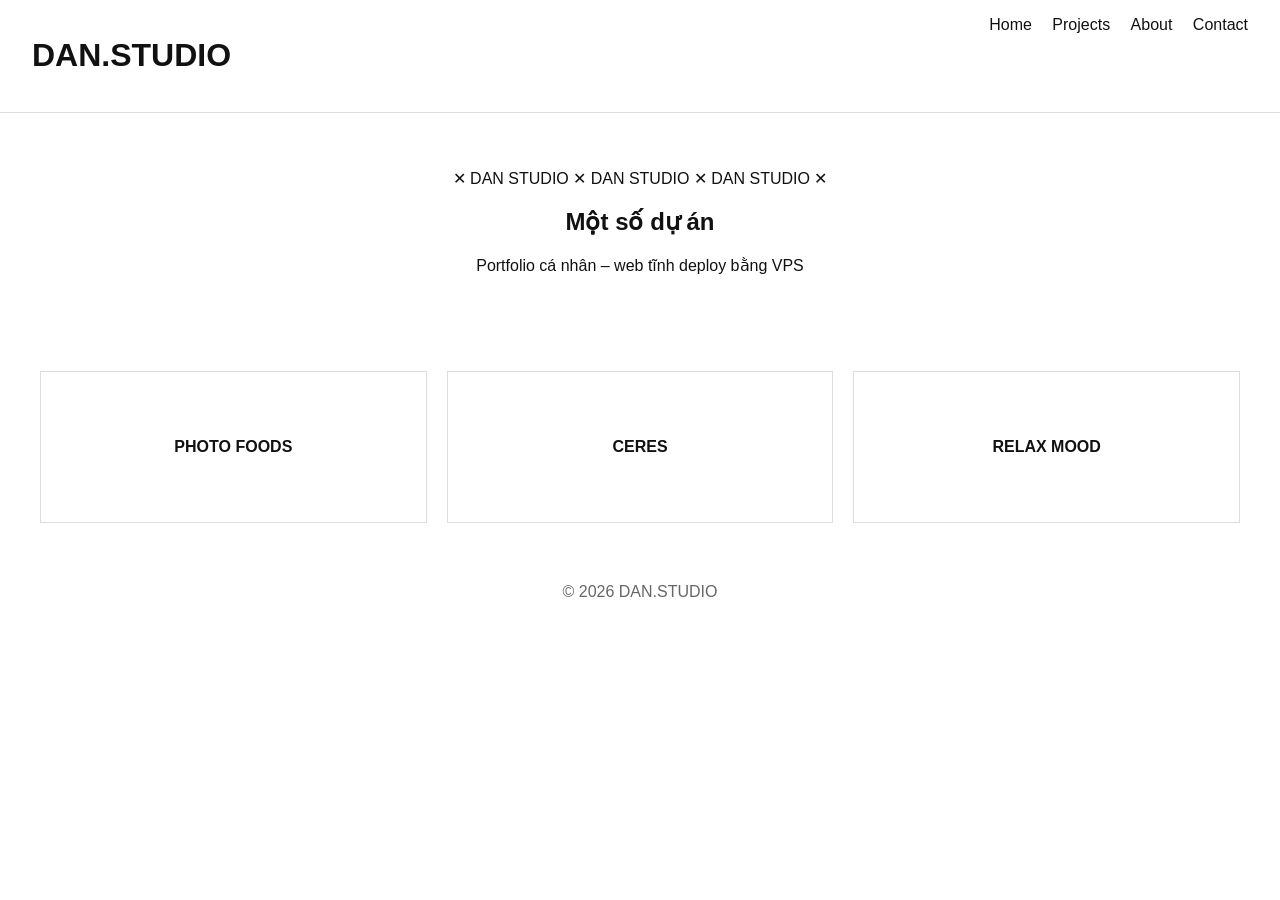
==== index.html @ bf39e1df "init danstudio website" ====
<!doctype html>
<html lang="vi">
<head>
  <meta charset="utf-8">
  <title>DAN.STUDIO</title>
  <link rel="stylesheet" href="style.css">
</head>
<body>

<header>
  <h1>DAN.STUDIO</h1>
  <nav>
    <a href="#">Home</a>
    <a href="#">Projects</a>
    <a href="#">About</a>
    <a href="#">Contact</a>
  </nav>
</header>

<section class="hero">
  <p>✕ DAN STUDIO ✕ DAN STUDIO ✕ DAN STUDIO ✕</p>
  <h2>Một số dự án</h2>
  <p>Portfolio cá nhân – web tĩnh deploy bằng VPS</p>
</section>

<section class="projects">
  <div class="card">PHOTO FOODS</div>
  <div class="card">CERES</div>
  <div class="card">RELAX MOOD</div>
</section>

<footer>
  © 2026 DAN.STUDIO
</footer>

<script src="script.js"></script>
</body>
</html>
---- style.css ----
body {
  font-family: Arial, sans-serif;
  margin: 0;
  background: #fff;
  color: #111;
}

header {
  display: flex;
  justify-content: space-between;
  padding: 16px 32px;
  border-bottom: 1px solid #ddd;
}

nav a {
  margin-left: 16px;
  text-decoration: none;
  color: #111;
}

.hero {
  text-align: center;
  padding: 40px 20px;
}

.projects {
  display: grid;
  grid-template-columns: repeat(3, 1fr);
  gap: 20px;
  padding: 40px;
}

.card {
  height: 150px;
  border: 1px solid #ddd;
  display: flex;
  align-items: center;
  justify-content: center;
  font-weight: bold;
}

footer {
  text-align: center;
  padding: 20px;
  color: #666;
}
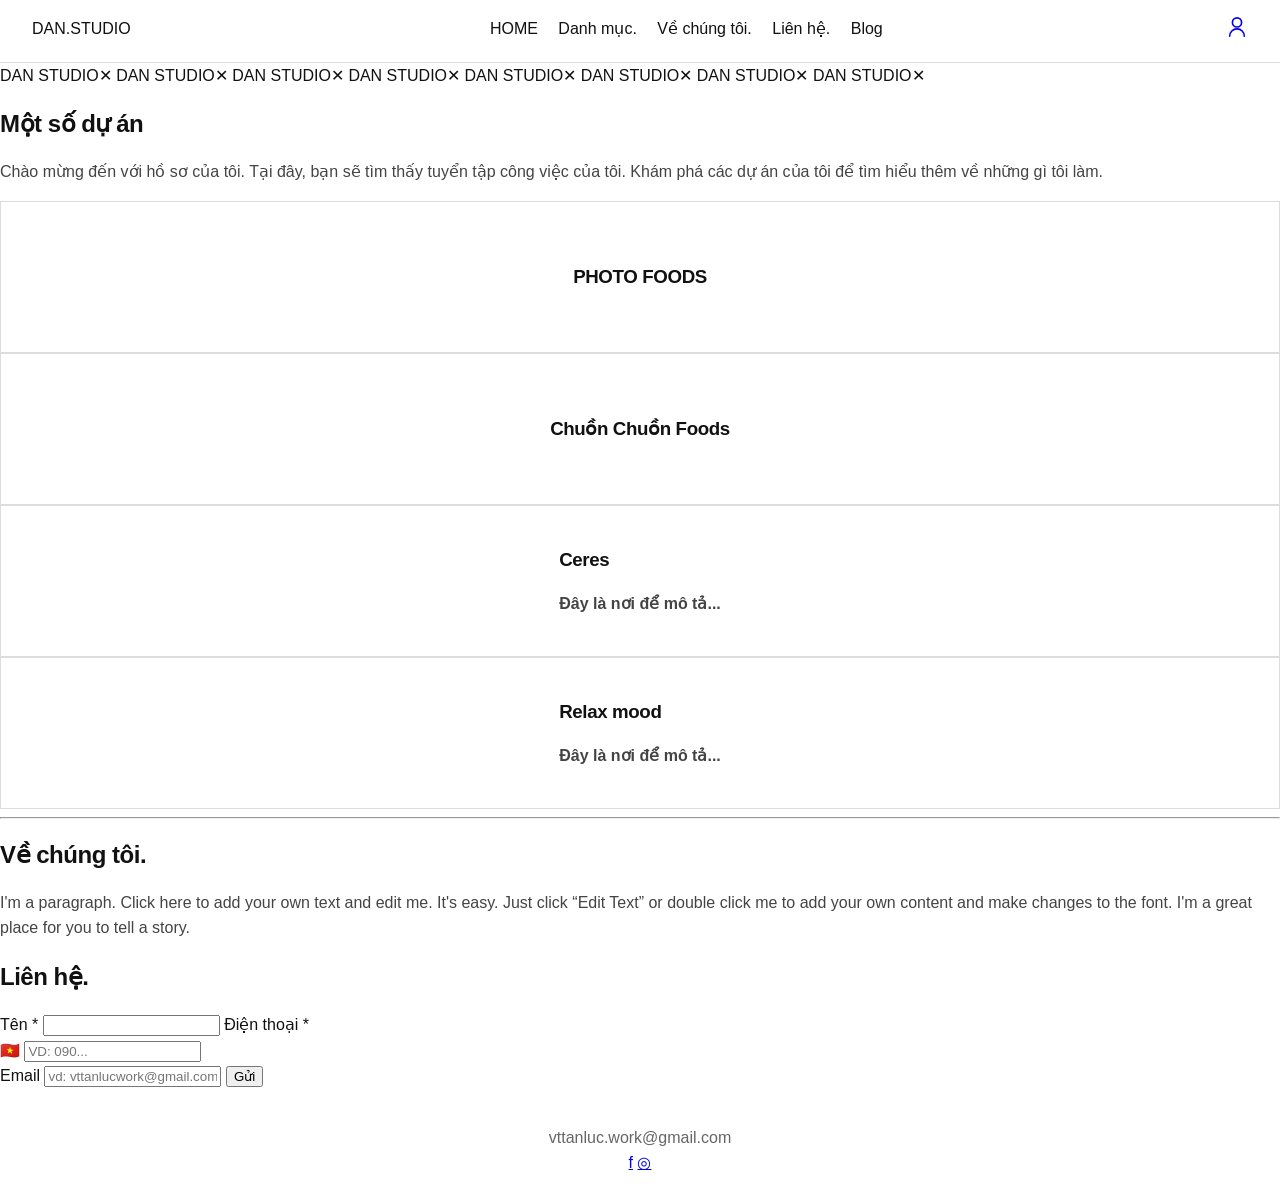
==== commit c5305b75: "update" ====
--- a/index.html
+++ b/index.html
@@ -1,38 +1,141 @@
 <!doctype html>
 <html lang="vi">
 <head>
-  <meta charset="utf-8">
+  <meta charset="utf-8" />
+  <meta name="viewport" content="width=device-width,initial-scale=1" />
   <title>DAN.STUDIO</title>
-  <link rel="stylesheet" href="style.css">
+  <link rel="stylesheet" href="style.css" />
 </head>
+
 <body>
+  <!-- TOP BAR -->
+  <header class="topbar" id="top">
+    <div class="topbar__brand">DAN.STUDIO</div>
 
-<header>
-  <h1>DAN.STUDIO</h1>
-  <nav>
-    <a href="#">Home</a>
-    <a href="#">Projects</a>
-    <a href="#">About</a>
-    <a href="#">Contact</a>
-  </nav>
-</header>
+    <nav class="topbar__nav">
+      <a class="nav__item nav__item--active" href="#top">HOME</a>
+      <a class="nav__item" href="#projects">Danh mục.</a>
+      <a class="nav__item" href="#about">Về chúng tôi.</a>
+      <a class="nav__item" href="#contact">Liên hệ.</a>
+      <a class="nav__item" href="#blog">Blog</a>
+    </nav>
 
-<section class="hero">
-  <p>✕ DAN STUDIO ✕ DAN STUDIO ✕ DAN STUDIO ✕</p>
-  <h2>Một số dự án</h2>
-  <p>Portfolio cá nhân – web tĩnh deploy bằng VPS</p>
-</section>
+    <a class="topbar__user" href="#contact" aria-label="User">
+      <!-- icon user (SVG) -->
+      <svg width="22" height="22" viewBox="0 0 24 24" fill="none">
+        <path d="M12 12c2.761 0 5-2.239 5-5S14.761 2 12 2 7 4.239 7 7s2.239 5 5 5Z" stroke="currentColor" stroke-width="1.8"/>
+        <path d="M4 22c0-4.418 3.582-8 8-8s8 3.582 8 8" stroke="currentColor" stroke-width="1.8" stroke-linecap="round"/>
+      </svg>
+    </a>
+  </header>
 
-<section class="projects">
-  <div class="card">PHOTO FOODS</div>
-  <div class="card">CERES</div>
-  <div class="card">RELAX MOOD</div>
-</section>
+  <!-- MARQUEE LINE -->
+  <section class="marquee" aria-label="Marquee">
+    <div class="marquee__track">
+      <span>DAN STUDIO</span><span class="x">✕</span>
+      <span>DAN STUDIO</span><span class="x">✕</span>
+      <span>DAN STUDIO</span><span class="x">✕</span>
+      <span>DAN STUDIO</span><span class="x">✕</span>
+      <span>DAN STUDIO</span><span class="x">✕</span>
+      <span>DAN STUDIO</span><span class="x">✕</span>
+      <span>DAN STUDIO</span><span class="x">✕</span>
+      <span>DAN STUDIO</span><span class="x">✕</span>
+    </div>
+  </section>
 
-<footer>
-  © 2026 DAN.STUDIO
-</footer>
+  <!-- PROJECTS -->
+  <main class="container">
+    <section class="section" id="projects">
+      <h1 class="title">Một số dự án</h1>
+      <p class="lead">
+        Chào mừng đến với hồ sơ của tôi. Tại đây, bạn sẽ tìm thấy tuyển tập công việc của tôi.
+        Khám phá các dự án của tôi để tìm hiểu thêm về những gì tôi làm.
+      </p>
 
-<script src="script.js"></script>
+      <div class="cards">
+        <article class="card">
+          <a class="card__thumb card__thumb--placeholder" href="#" aria-label="Photo Foods"></a>
+          <div class="card__meta">
+            <h3 class="card__name">PHOTO FOODS</h3>
+            <p class="card__desc"></p>
+          </div>
+        </article>
+
+        <article class="card">
+          <a class="card__thumb card__thumb--placeholder" href="#" aria-label="Chuồn Chuồn Foods"></a>
+          <div class="card__meta">
+            <h3 class="card__name">Chuồn Chuồn Foods</h3>
+            <p class="card__desc"></p>
+          </div>
+        </article>
+
+        <article class="card">
+          <a class="card__thumb card__thumb--ceres" href="#" aria-label="Ceres"></a>
+          <div class="card__meta">
+            <h3 class="card__name">Ceres</h3>
+            <p class="card__desc">Đây là nơi để mô tả...</p>
+          </div>
+        </article>
+
+        <article class="card">
+          <a class="card__thumb card__thumb--relax" href="#" aria-label="Relax mood"></a>
+          <div class="card__meta">
+            <h3 class="card__name">Relax mood</h3>
+            <p class="card__desc">Đây là nơi để mô tả...</p>
+          </div>
+        </article>
+      </div>
+
+      <hr class="divider" />
+    </section>
+
+    <!-- ABOUT -->
+    <section class="section" id="about">
+      <h2 class="subtitle">Về chúng tôi.</h2>
+      <p class="about">
+        I'm a paragraph. Click here to add your own text and edit me. It's easy. Just click “Edit Text”
+        or double click me to add your own content and make changes to the font. I'm a great place for
+        you to tell a story.
+      </p>
+    </section>
+
+    <!-- CONTACT -->
+    <section class="section" id="contact">
+      <h2 class="subtitle">Liên hệ.</h2>
+
+      <form class="form" id="contactForm">
+        <label class="field">
+          <span class="field__label">Tên *</span>
+          <input class="field__input" name="name" type="text" required />
+        </label>
+
+        <label class="field">
+          <span class="field__label">Điện thoại *</span>
+          <div class="phone">
+            <span class="phone__flag" title="VN">🇻🇳</span>
+            <input class="field__input phone__input" name="phone" type="tel" required placeholder="VD: 090..." />
+          </div>
+        </label>
+
+        <label class="field">
+          <span class="field__label">Email</span>
+          <input class="field__input" name="email" type="email" placeholder="vd: vttanlucwork@gmail.com" />
+        </label>
+
+        <button class="btn" type="submit">Gửi</button>
+        <p class="hint" id="hint"></p>
+      </form>
+
+      <footer class="footer">
+        <div class="footer__email">vttanluc.work@gmail.com</div>
+        <div class="footer__icons">
+          <a href="#" aria-label="Facebook" class="social">f</a>
+          <a href="#" aria-label="Instagram" class="social">◎</a>
+        </div>
+      </footer>
+    </section>
+  </main>
+
+  <script src="script.js"></script>
 </body>
 </html>
--- a/style.css
+++ b/style.css
@@ -44,3 +44,27 @@
   padding: 20px;
   color: #666;
 }
+/* === Typography giống Wix hơn === */
+body {
+  line-height: 1.6;
+}
+
+h1, h2, h3 {
+  line-height: 1.3;
+  letter-spacing: -0.02em;
+}
+
+p {
+  color: #444;
+}
+<div class="card">PHOTO FOODS</div>
+.card {
+  border-radius: 20px;
+  background: #f3f3f3;
+  padding: 20px;
+  transition: all 0.3s ease;
+}
+
+.card:hover {
+  transform: translateY(-4px);
+}
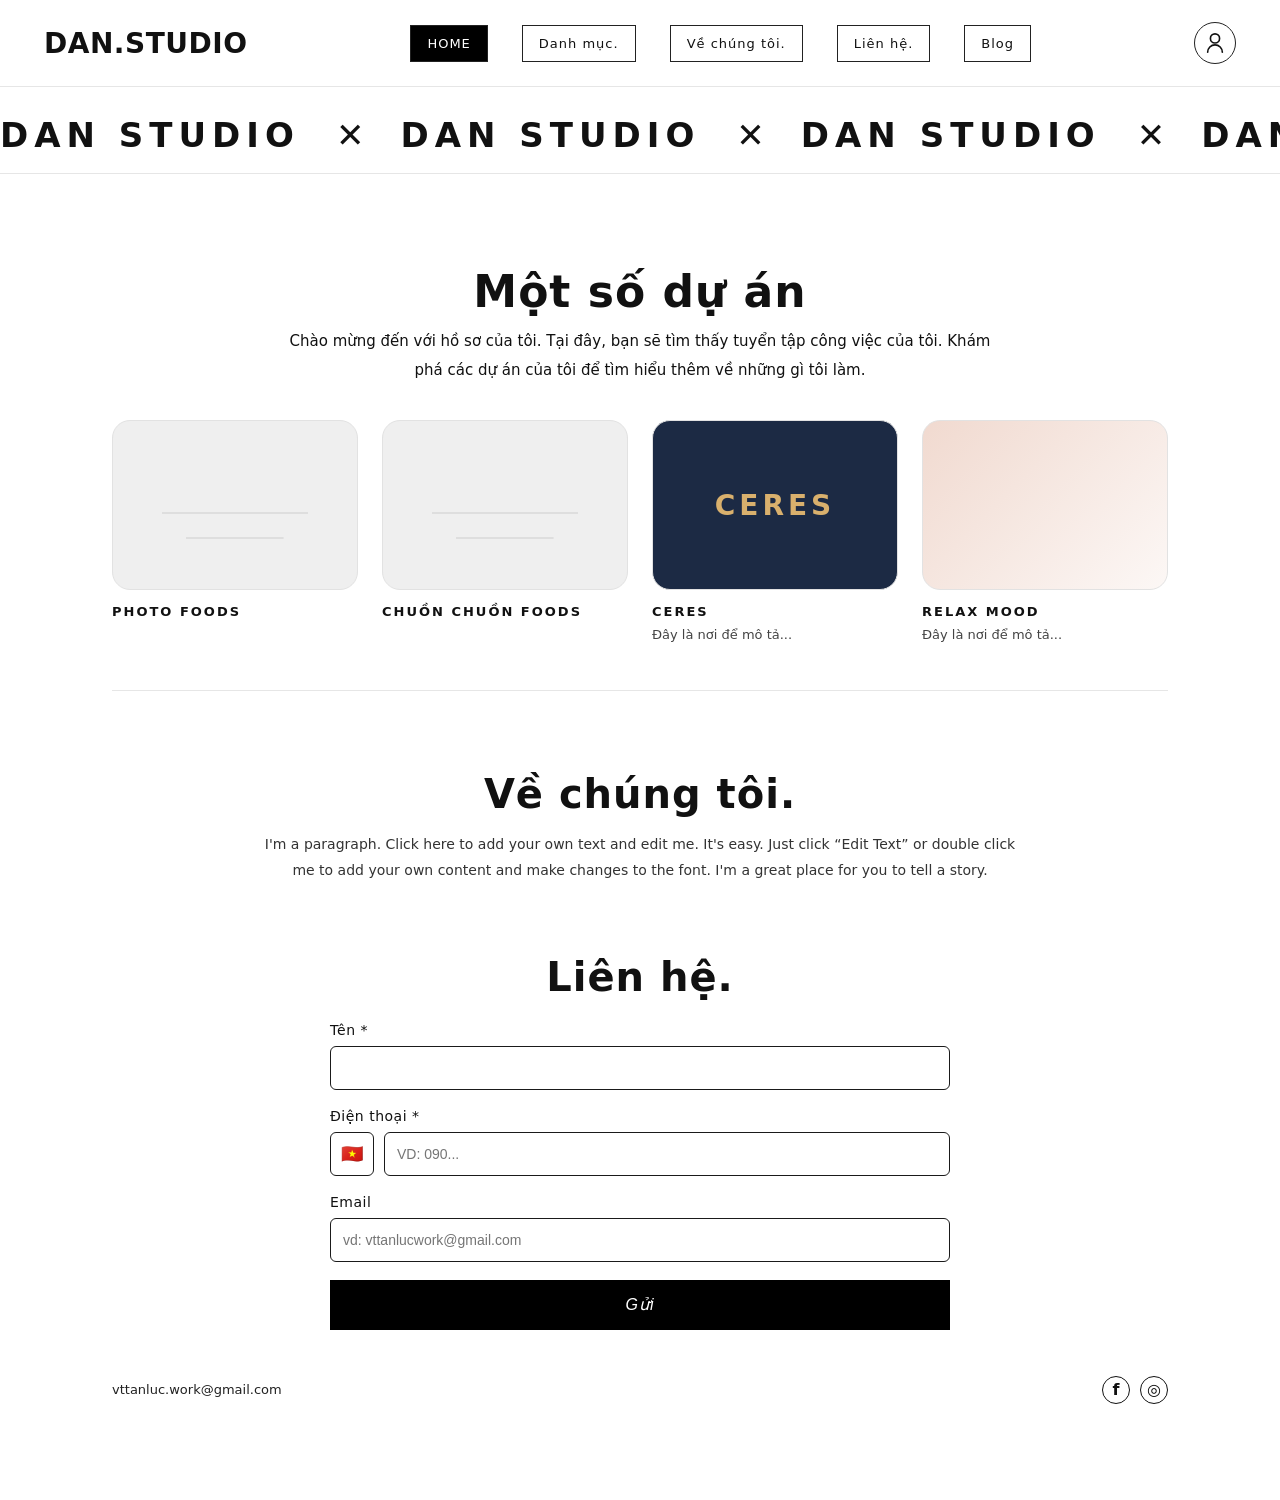
==== commit b6653e0a: "update" ====
--- a/index.html
+++ b/index.html
@@ -13,12 +13,13 @@
     <div class="topbar__brand">DAN.STUDIO</div>
 
     <nav class="topbar__nav">
-      <a class="nav__item nav__item--active" href="#top">HOME</a>
-      <a class="nav__item" href="#projects">Danh mục.</a>
-      <a class="nav__item" href="#about">Về chúng tôi.</a>
-      <a class="nav__item" href="#contact">Liên hệ.</a>
-      <a class="nav__item" href="#blog">Blog</a>
-    </nav>
+  <a class="nav__item nav__item--active" href="index.html">HOME</a>
+  <a class="nav__item" href="danh-muc.html">Danh mục.</a>
+  <a class="nav__item" href="about.html">Về chúng tôi.</a>
+  <a class="nav__item" href="contact.html">Liên hệ.</a>
+  <a class="nav__item" href="blog.html">Blog</a>
+</nav>
+
 
     <a class="topbar__user" href="#contact" aria-label="User">
       <!-- icon user (SVG) -->
--- a/style.css
+++ b/style.css
@@ -1,70 +1,461 @@
+/* ===== Base ===== */
+* { box-sizing: border-box; }
+html, body { height: 100%; }
 body {
-  font-family: Arial, sans-serif;
   margin: 0;
+  font-family: system-ui, -apple-system, Segoe UI, Roboto, Arial, sans-serif;
+  color: #111;
   background: #fff;
-  color: #111;
-}
-
-header {
-  display: flex;
-  justify-content: space-between;
-  padding: 16px 32px;
-  border-bottom: 1px solid #ddd;
-}
-
-nav a {
-  margin-left: 16px;
-  text-decoration: none;
-  color: #111;
-}
-
-.hero {
-  text-align: center;
-  padding: 40px 20px;
-}
-
-.projects {
-  display: grid;
+}
+
+a { color: inherit; }
+
+/* ===== Topbar (Wix-like tabs) ===== */
+.topbar{
+  display:flex;
+  align-items:center;
+  justify-content:space-between;
+  padding: 22px 44px;
+  border-bottom: 1px solid #e6e6e6;
+}
+
+.topbar__brand{
+  font-weight: 800;
+  font-size: 28px;
+  letter-spacing: 0.5px;
+}
+
+.topbar__nav{
+  display:flex;
+  gap: 34px;
+  align-items:center;
+}
+
+.nav__item{
+  text-decoration:none;
+  font-size: 13px;
+  letter-spacing: 1px;
+  padding: 10px 16px;
+  border: 1px solid #222;
+  background: #fff;
+}
+
+.nav__item--active{
+  background:#000;
+  color:#fff;
+}
+
+.topbar__user{
+  display:inline-flex;
+  align-items:center;
+  justify-content:center;
+  width: 42px;
+  height: 42px;
+  border: 1px solid #222;
+  border-radius: 999px;
+  text-decoration:none;
+}
+
+/* ===== Marquee line ===== */
+.marquee{
+  padding: 18px 0 0;
+  overflow: hidden;
+  user-select:none;
+}
+
+.marquee__track{
+  display:flex;
+  gap: 28px;
+  align-items:center;
+  white-space: nowrap;
+  padding: 10px 0 18px;
+  border-bottom: 1px solid #e6e6e6;
+  font-weight: 800;
+  font-size: 34px;
+  letter-spacing: 6px;
+  text-transform: uppercase;
+  transform: translateX(0);
+  animation: scroll 18s linear infinite;
+}
+
+.marquee__track .x{
+  font-weight: 600;
+  letter-spacing: 0;
+  margin: 0 8px;
+}
+
+@keyframes scroll{
+  0% { transform: translateX(0); }
+  100% { transform: translateX(-50%); }
+}
+
+/* ===== Layout container ===== */
+.container{
+  max-width: 1100px;
+  margin: 0 auto;
+  padding: 54px 22px 70px;
+}
+
+.section{
+  padding: 26px 0;
+}
+
+.title{
+  text-align:center;
+  font-size: 44px;
+  margin: 12px 0 10px;
+  letter-spacing: 1px;
+}
+
+.lead{
+  max-width: 720px;
+  margin: 0 auto 36px;
+  text-align:center;
+  line-height: 1.9;
+  font-size: 15px;
+}
+
+/* ===== Cards ===== */
+.cards{
+  display:grid;
+  grid-template-columns: repeat(4, 1fr);
+  gap: 24px;
+  align-items:start;
+  margin-top: 10px;
+}
+
+.card{ display:block; }
+.card__thumb{
+  display:block;
+  height: 170px;
+  border-radius: 18px;
+  background: #ececec;
+  border: 1px solid #e2e2e2;
+  overflow:hidden;
+}
+
+.card__thumb--placeholder{
+  position: relative;
+  background: #efefef;
+}
+.card__thumb--placeholder::after{
+  content:"";
+  position:absolute;
+  inset:0;
+  background:
+    linear-gradient(#dcdcdc,#dcdcdc) 50% 55%/60% 2px no-repeat,
+    linear-gradient(#dcdcdc,#dcdcdc) 50% 70%/40% 2px no-repeat;
+  opacity: .9;
+}
+
+.card__thumb--ceres{
+  background: #1c2a44;
+  position: relative;
+}
+.card__thumb--ceres::after{
+  content:"CERES";
+  position:absolute;
+  inset:auto 0 50% 0;
+  transform: translateY(50%);
+  text-align:center;
+  font-weight: 800;
+  letter-spacing: 4px;
+  color:#d9b06d;
+  font-size: 28px;
+}
+
+.card__thumb--relax{
+  background:
+    linear-gradient(135deg, rgba(198,106,66,.25), rgba(198,106,66,.05)),
+    url("https://images.unsplash.com/photo-1520975958225-0f383f2423aa?auto=format&fit=crop&w=800&q=70");
+  background-size: cover;
+  background-position: center;
+}
+
+.card__meta{ padding-top: 14px; }
+.card__name{
+  margin: 0 0 6px;
+  font-size: 13px;
+  letter-spacing: 2px;
+  text-transform: uppercase;
+}
+.card__desc{
+  margin: 0;
+  font-size: 13px;
+  color:#444;
+  line-height: 1.6;
+}
+
+/* divider */
+.divider{
+  border: none;
+  border-top: 1px solid #e6e6e6;
+  margin: 44px 0 10px;
+}
+
+/* ===== About ===== */
+.subtitle{
+  text-align:center;
+  font-size: 40px;
+  margin: 18px 0 14px;
+  letter-spacing: 1px;
+}
+.about{
+  max-width: 760px;
+  margin: 0 auto;
+  text-align:center;
+  color:#333;
+  line-height: 1.9;
+  font-size: 14px;
+}
+
+/* ===== Contact form ===== */
+.form{
+  max-width: 620px;
+  margin: 22px auto 0;
+}
+
+.field{
+  display:block;
+  margin-bottom: 18px;
+}
+
+.field__label{
+  display:block;
+  margin-bottom: 8px;
+  font-size: 14px;
+  letter-spacing: 0.5px;
+}
+
+.field__input{
+  width: 100%;
+  height: 44px;
+  border: 1px solid #1a1a1a;
+  border-radius: 6px;
+  padding: 0 12px;
+  font-size: 14px;
+  outline: none;
+}
+
+.phone{
+  display:flex;
+  align-items:center;
+  gap: 10px;
+}
+
+.phone__flag{
+  width: 44px;
+  height: 44px;
+  border: 1px solid #1a1a1a;
+  border-radius: 6px;
+  display:flex;
+  align-items:center;
+  justify-content:center;
+  font-size: 18px;
+}
+
+.phone__input{ flex: 1; }
+
+.btn{
+  width: 100%;
+  height: 50px;
+  border: 1px solid #000;
+  background:#000;
+  color:#fff;
+  font-size: 16px;
+  font-style: italic;
+  letter-spacing: 1px;
+  cursor:pointer;
+}
+
+.hint{
+  margin: 10px 0 0;
+  font-size: 13px;
+  color:#0a7a2a;
+  min-height: 18px;
+}
+
+/* ===== Footer ===== */
+.footer{
+  margin-top: 18px;
+  display:flex;
+  align-items:center;
+  justify-content:space-between;
+  gap: 16px;
+}
+
+.footer__email{
+  font-size: 13px;
+  color:#222;
+}
+
+.footer__icons{
+  display:flex;
+  gap: 10px;
+}
+
+.social{
+  width: 28px;
+  height: 28px;
+  border: 1px solid #111;
+  border-radius: 999px;
+  display:inline-flex;
+  align-items:center;
+  justify-content:center;
+  text-decoration:none;
+  font-weight: 700;
+}
+
+/* ===== Responsive ===== */
+@media (max-width: 980px){
+  .topbar{ padding: 18px 18px; }
+  .topbar__nav{ gap: 10px; flex-wrap: wrap; justify-content: center; }
+  .nav__item{ padding: 8px 10px; }
+  .cards{ grid-template-columns: repeat(2, 1fr); }
+}
+
+@media (max-width: 560px){
+  .topbar{ flex-direction: column; gap: 12px; }
+  .cards{ grid-template-columns: 1fr; }
+  .marquee__track{ font-size: 26px; }
+  .title, .subtitle{ font-size: 34px; }
+}
+/* =========================
+   DANH MỤC - layout y hình
+   ========================= */
+
+/* chữ logo giữa + menu ở 1 hàng bên dưới */
+.topbar--center{
+  display:grid;
+  grid-template-columns: 1fr auto 1fr;
+  grid-template-areas:
+    "nav brand user";
+  align-items:center;
+  padding: 18px 44px;
+  gap: 14px;
+}
+
+.topbar--center .topbar__brand{ grid-area: brand; justify-self:center; }
+.topbar--center .topbar__nav{ grid-area: nav; justify-self:start; }
+.topbar--center .topbar__user{ grid-area: user; justify-self:end; }
+
+.brandlink{
+  text-decoration:none;
+  color: inherit;
+  font-weight: 800;
+  font-size: 28px;
+  letter-spacing: .5px;
+}
+
+/* container categories: cho grid thoáng như wix */
+.container--categories{
+  max-width: 980px;
+  padding-top: 34px;
+}
+
+/* grid 3 cột, item thứ 4 xuống hàng dưới bên trái,
+   item thứ 5 nằm giữa (y ảnh) */
+.grid-wix{
+  display:grid;
   grid-template-columns: repeat(3, 1fr);
-  gap: 20px;
-  padding: 40px;
-}
-
-.card {
-  height: 150px;
-  border: 1px solid #ddd;
-  display: flex;
-  align-items: center;
-  justify-content: center;
-  font-weight: bold;
-}
-
-footer {
-  text-align: center;
-  padding: 20px;
-  color: #666;
-}
-/* === Typography giống Wix hơn === */
-body {
+  gap: 58px 54px;
+  align-items:start;
+  margin-top: 10px;
+}
+
+.wix-item{
+  text-decoration:none;
+  color: inherit;
+  display:block;
+}
+
+.wix-thumb{
+  height: 230px;
+  border: 1px solid #e2e2e2;
+  background:#ececec;
+  overflow:hidden;
+}
+
+.wix-thumb--placeholder{
+  position: relative;
+  background: #e9e9e9;
+}
+.wix-thumb--placeholder::after{
+  content:"";
+  position:absolute;
+  inset:0;
+  background:
+    linear-gradient(#cfcfcf,#cfcfcf) 50% 55%/60% 2px no-repeat,
+    linear-gradient(#cfcfcf,#cfcfcf) 50% 70%/40% 2px no-repeat;
+  opacity:.9;
+}
+
+.wix-thumb--ceres{
+  background:#1c2a44;
+  position:relative;
+}
+.wix-thumb--ceres::after{
+  content:"CERES";
+  position:absolute;
+  left:0; right:0;
+  top:50%;
+  transform: translateY(-50%);
+  text-align:center;
+  font-weight:800;
+  letter-spacing:4px;
+  color:#d9b06d;
+  font-size:34px;
+}
+
+.wix-thumb--earth{
+  background:
+    url("https://images.unsplash.com/photo-1501004318641-b39e6451bec6?auto=format&fit=crop&w=1200&q=70");
+  background-size: cover;
+  background-position: center;
+}
+
+/* chữ dưới ảnh */
+.wix-name{
+  margin-top: 14px;
+  font-size: 18px;
+  color:#1b4d8f;
+}
+
+.wix-desc{
+  margin-top: 10px;
+  font-size: 13px;
+  color:#4f6f9c;
   line-height: 1.6;
-}
-
-h1, h2, h3 {
-  line-height: 1.3;
-  letter-spacing: -0.02em;
-}
-
-p {
-  color: #444;
-}
-<div class="card">PHOTO FOODS</div>
-.card {
-  border-radius: 20px;
-  background: #f3f3f3;
-  padding: 20px;
-  transition: all 0.3s ease;
-}
-
-.card:hover {
-  transform: translateY(-4px);
-}
+  font-style: italic;
+}
+
+/* footer bar y hình */
+.footer__bar{
+  margin-top: 70px;
+  width: 100%;
+  padding: 20px 0;
+  text-align:center;
+  background: linear-gradient(90deg, #222, #999);
+  color:#fff;
+  letter-spacing:.5px;
+}
+
+/* responsive */
+@media (max-width: 980px){
+  .topbar--center{
+    grid-template-columns: 1fr auto;
+    grid-template-areas:
+      "brand user"
+      "nav nav";
+  }
+  .topbar--center .topbar__nav{
+    justify-self:center;
+    flex-wrap:wrap;
+    gap: 10px;
+  }
+  .grid-wix{ grid-template-columns: repeat(2, 1fr); gap: 40px 26px; }
+}
+
+@media (max-width: 560px){
+  .grid-wix{ grid-template-columns: 1fr; }
+}
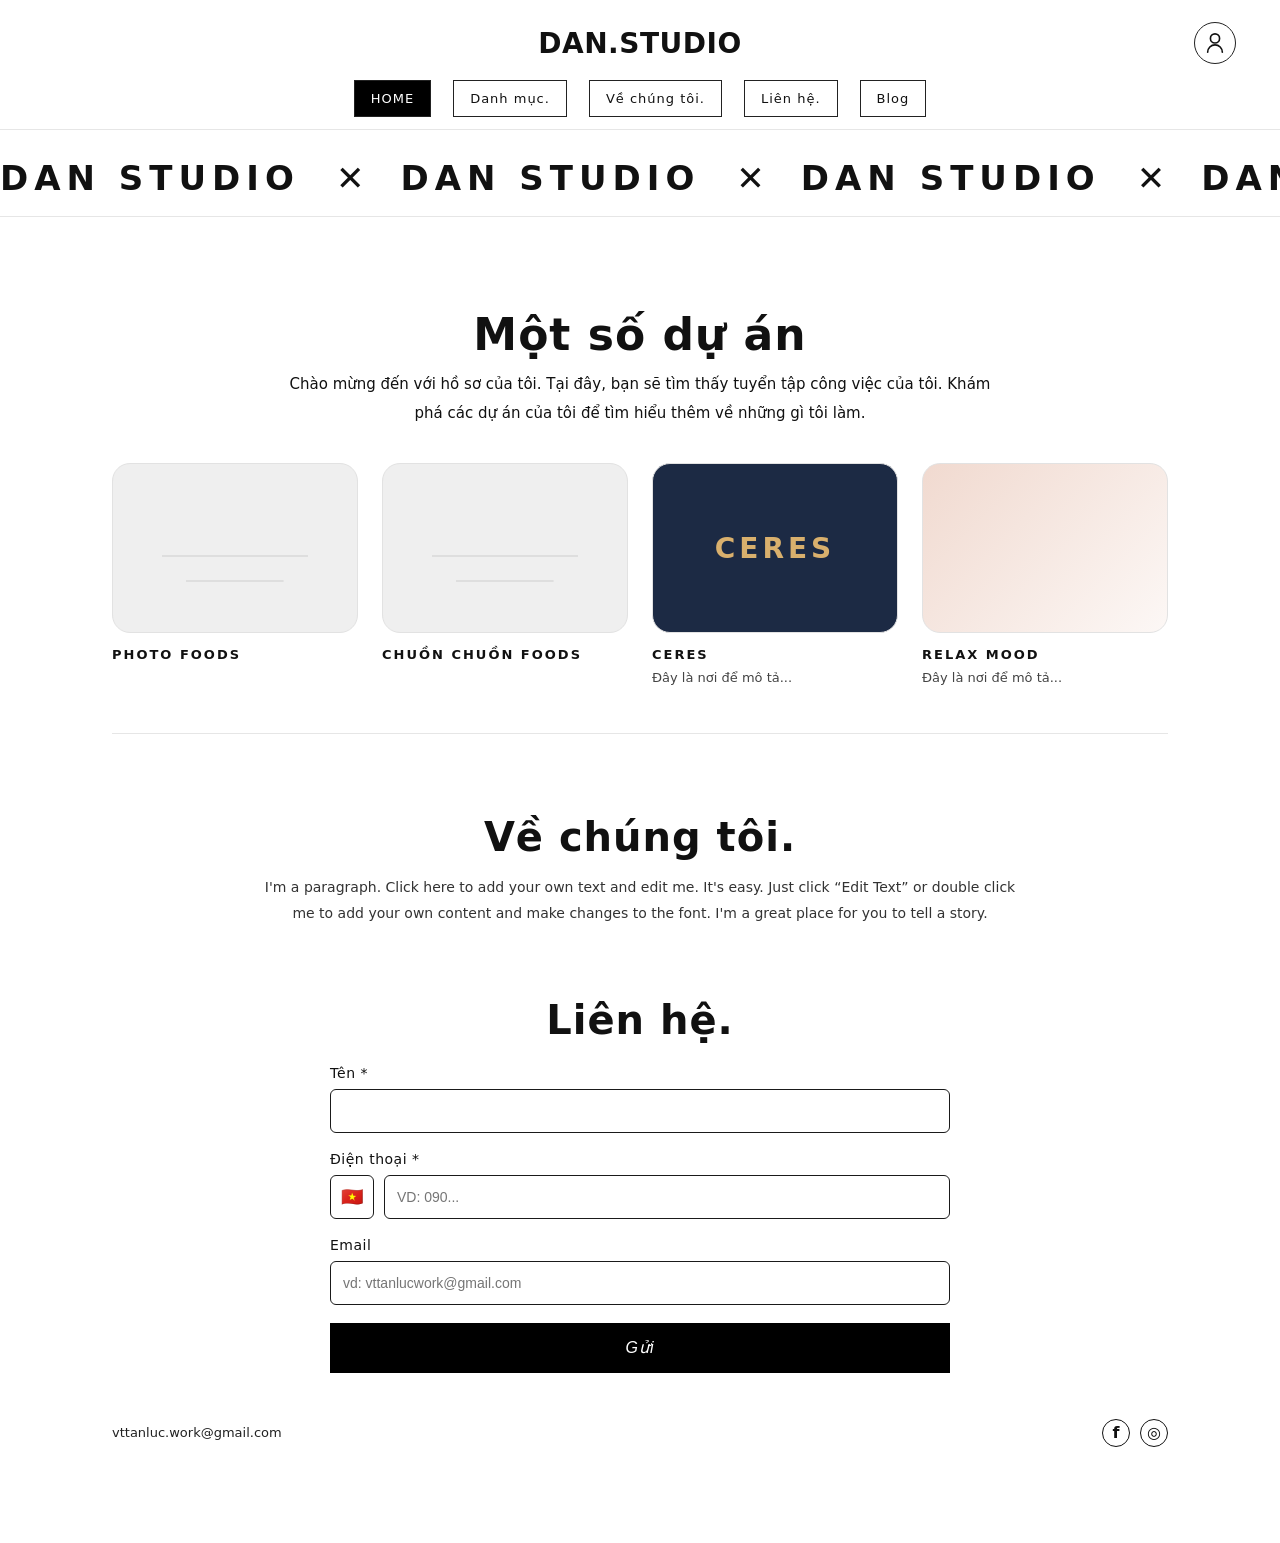
==== commit 2ef65c33: "Update portfolio layout header and categories" ====
--- a/index.html
+++ b/index.html
@@ -8,26 +8,27 @@
 </head>
 
 <body>
-  <!-- TOP BAR -->
-  <header class="topbar" id="top">
-    <div class="topbar__brand">DAN.STUDIO</div>
-
-    <nav class="topbar__nav">
-  <a class="nav__item nav__item--active" href="index.html">HOME</a>
-  <a class="nav__item" href="danh-muc.html">Danh mục.</a>
-  <a class="nav__item" href="about.html">Về chúng tôi.</a>
-  <a class="nav__item" href="contact.html">Liên hệ.</a>
-  <a class="nav__item" href="blog.html">Blog</a>
-</nav>
-
-
-    <a class="topbar__user" href="#contact" aria-label="User">
+  <!-- HEADER -->
+  <header class="site-header" id="top">
+    <div class="header-top">
+      <div></div>
+      <a class="logo" href="index.html">DAN.STUDIO</a>
+      <a class="header-user" href="contact.html" aria-label="User">
       <!-- icon user (SVG) -->
       <svg width="22" height="22" viewBox="0 0 24 24" fill="none">
         <path d="M12 12c2.761 0 5-2.239 5-5S14.761 2 12 2 7 4.239 7 7s2.239 5 5 5Z" stroke="currentColor" stroke-width="1.8"/>
         <path d="M4 22c0-4.418 3.582-8 8-8s8 3.582 8 8" stroke="currentColor" stroke-width="1.8" stroke-linecap="round"/>
       </svg>
-    </a>
+      </a>
+    </div>
+
+    <nav class="site-nav">
+      <a class="nav__item nav__item--active" href="index.html">HOME</a>
+      <a class="nav__item" href="danh-muc.html">Danh mục.</a>
+      <a class="nav__item" href="about.html">Về chúng tôi.</a>
+      <a class="nav__item" href="contact.html">Liên hệ.</a>
+      <a class="nav__item" href="blog.html">Blog</a>
+    </nav>
   </header>
 
   <!-- MARQUEE LINE -->
--- a/style.css
+++ b/style.css
@@ -10,25 +10,33 @@
 
 a { color: inherit; }
 
-/* ===== Topbar (Wix-like tabs) ===== */
-.topbar{
-  display:flex;
-  align-items:center;
-  justify-content:space-between;
-  padding: 22px 44px;
+/* ===== Header (Wix-like) ===== */
+.site-header{
+  padding: 22px 44px 12px;
   border-bottom: 1px solid #e6e6e6;
 }
 
-.topbar__brand{
+.header-top{
+  display:grid;
+  grid-template-columns: 1fr auto 1fr;
+  align-items:center;
+}
+
+.logo{
+  justify-self:center;
   font-weight: 800;
   font-size: 28px;
   letter-spacing: 0.5px;
-}
-
-.topbar__nav{
-  display:flex;
-  gap: 34px;
-  align-items:center;
+  text-decoration: none;
+}
+
+.site-nav{
+  display:flex;
+  gap: 22px;
+  align-items:center;
+  justify-content:center;
+  flex-wrap:wrap;
+  margin-top: 16px;
 }
 
 .nav__item{
@@ -45,7 +53,7 @@
   color:#fff;
 }
 
-.topbar__user{
+.header-user{
   display:inline-flex;
   align-items:center;
   justify-content:center;
@@ -54,6 +62,7 @@
   border: 1px solid #222;
   border-radius: 999px;
   text-decoration:none;
+  justify-self:end;
 }
 
 /* ===== Marquee line ===== */
@@ -308,14 +317,17 @@
 
 /* ===== Responsive ===== */
 @media (max-width: 980px){
-  .topbar{ padding: 18px 18px; }
-  .topbar__nav{ gap: 10px; flex-wrap: wrap; justify-content: center; }
+  .site-header{ padding: 18px 18px 10px; }
+  .site-nav{ gap: 10px; }
   .nav__item{ padding: 8px 10px; }
   .cards{ grid-template-columns: repeat(2, 1fr); }
 }
 
 @media (max-width: 560px){
-  .topbar{ flex-direction: column; gap: 12px; }
+  .header-top{ grid-template-columns: 1fr auto; row-gap: 10px; }
+  .logo{ grid-column: 1 / -1; }
+  .header-user{ grid-column: 2; }
+  .site-nav{ margin-top: 12px; }
   .cards{ grid-template-columns: 1fr; }
   .marquee__track{ font-size: 26px; }
   .title, .subtitle{ font-size: 34px; }
@@ -324,33 +336,10 @@
    DANH MỤC - layout y hình
    ========================= */
 
-/* chữ logo giữa + menu ở 1 hàng bên dưới */
-.topbar--center{
-  display:grid;
-  grid-template-columns: 1fr auto 1fr;
-  grid-template-areas:
-    "nav brand user";
-  align-items:center;
-  padding: 18px 44px;
-  gap: 14px;
-}
-
-.topbar--center .topbar__brand{ grid-area: brand; justify-self:center; }
-.topbar--center .topbar__nav{ grid-area: nav; justify-self:start; }
-.topbar--center .topbar__user{ grid-area: user; justify-self:end; }
-
-.brandlink{
-  text-decoration:none;
-  color: inherit;
-  font-weight: 800;
-  font-size: 28px;
-  letter-spacing: .5px;
-}
-
 /* container categories: cho grid thoáng như wix */
 .container--categories{
   max-width: 980px;
-  padding-top: 34px;
+  padding-top: 38px;
 }
 
 /* grid 3 cột, item thứ 4 xuống hàng dưới bên trái,
@@ -358,7 +347,7 @@
 .grid-wix{
   display:grid;
   grid-template-columns: repeat(3, 1fr);
-  gap: 58px 54px;
+  gap: 52px 48px;
   align-items:start;
   margin-top: 10px;
 }
@@ -442,17 +431,6 @@
 
 /* responsive */
 @media (max-width: 980px){
-  .topbar--center{
-    grid-template-columns: 1fr auto;
-    grid-template-areas:
-      "brand user"
-      "nav nav";
-  }
-  .topbar--center .topbar__nav{
-    justify-self:center;
-    flex-wrap:wrap;
-    gap: 10px;
-  }
   .grid-wix{ grid-template-columns: repeat(2, 1fr); gap: 40px 26px; }
 }
 
